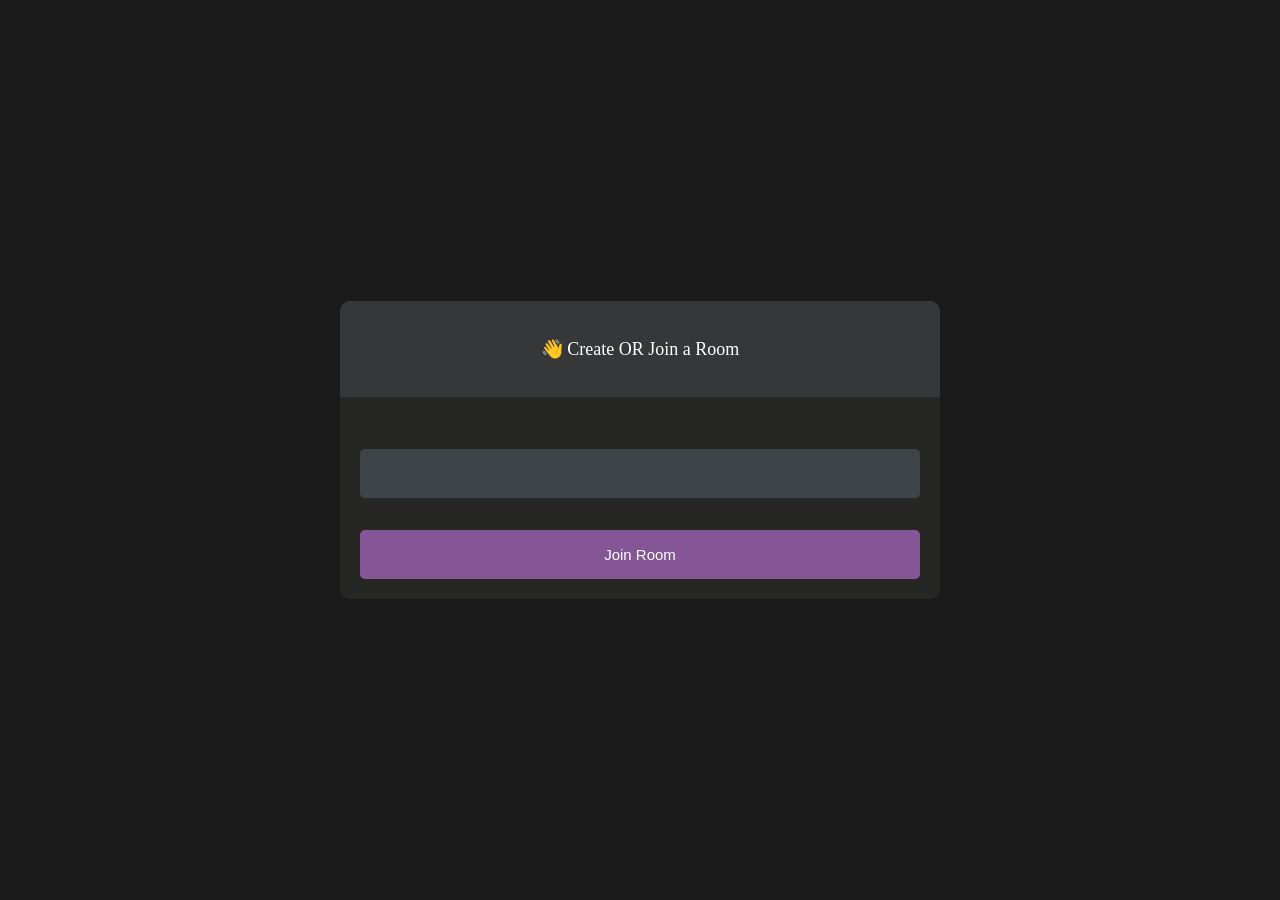
==== lobby.html @ 88d82459 "completed functionality" ====
<!DOCTYPE html>
<html>
  <head>
    <meta charset="utf-8" />
    <meta http-equiv="X-UA-Compatible" content="IE=edge" />
    <title>One Friend</title>
    <meta name="viewport" content="width=device-width, initial-scale=1" />
    <link
      rel="stylesheet"
      type="text/css"
      media="screen"
      href="./styles/lobby.css"
    />
  </head>
  <body>
    <main id="lobby-container">
      <div id="form-container">
        <div id="form__container__header">
          <p>👋 Create OR Join a Room</p>
        </div>

        <div id="form__content__wrapper">
          <form id="join-form">
            <input type="text" name="invite_link" required />
            <input type="submit" value="Join Room" />
          </form>
        </div>
      </div>
    </main>
  </body>

  <script>
    let form = document.getElementById("join-form");

    form.addEventListener("submit", (e) => {
      e.preventDefault();
      let inviteCode = e.target.invite_link.value;
      window.location = `index.html?room=${inviteCode}`;
    });
  </script>
</html>
---- styles/lobby.css ----
body{
    background-color: #1a1a1a;
    color: #fff;
}

#form-container{
    width: 90%;
    max-width: 600px;
    border-radius: 10px;
    background-color: #262625;
    position: fixed;
    top: 50%;
    left: 50%;
    transform: translate(-50%, -50%);
}


#form__container__header {
    border-radius: 10px 10px 0 0;
    padding: 30px;
    text-align: center;
    background-color: #363739;
    margin: 0;
    font-size: 18px;
    font-size: 300;
    line-height: 0;
  }

  #form__content__wrapper{
    padding: 20px;
}

input {
    box-sizing: border-box;
    color: #fff;
    width: 100%;
    margin: 0;
    border: none;
    border-radius: 5px;
    padding: 16px 20px;
    font-size: 15px;
    background-color: #3f434a;
    margin-top: 32px;
  }
 
 
  input[type='submit'] {
    background-color: #845695;
 
  }
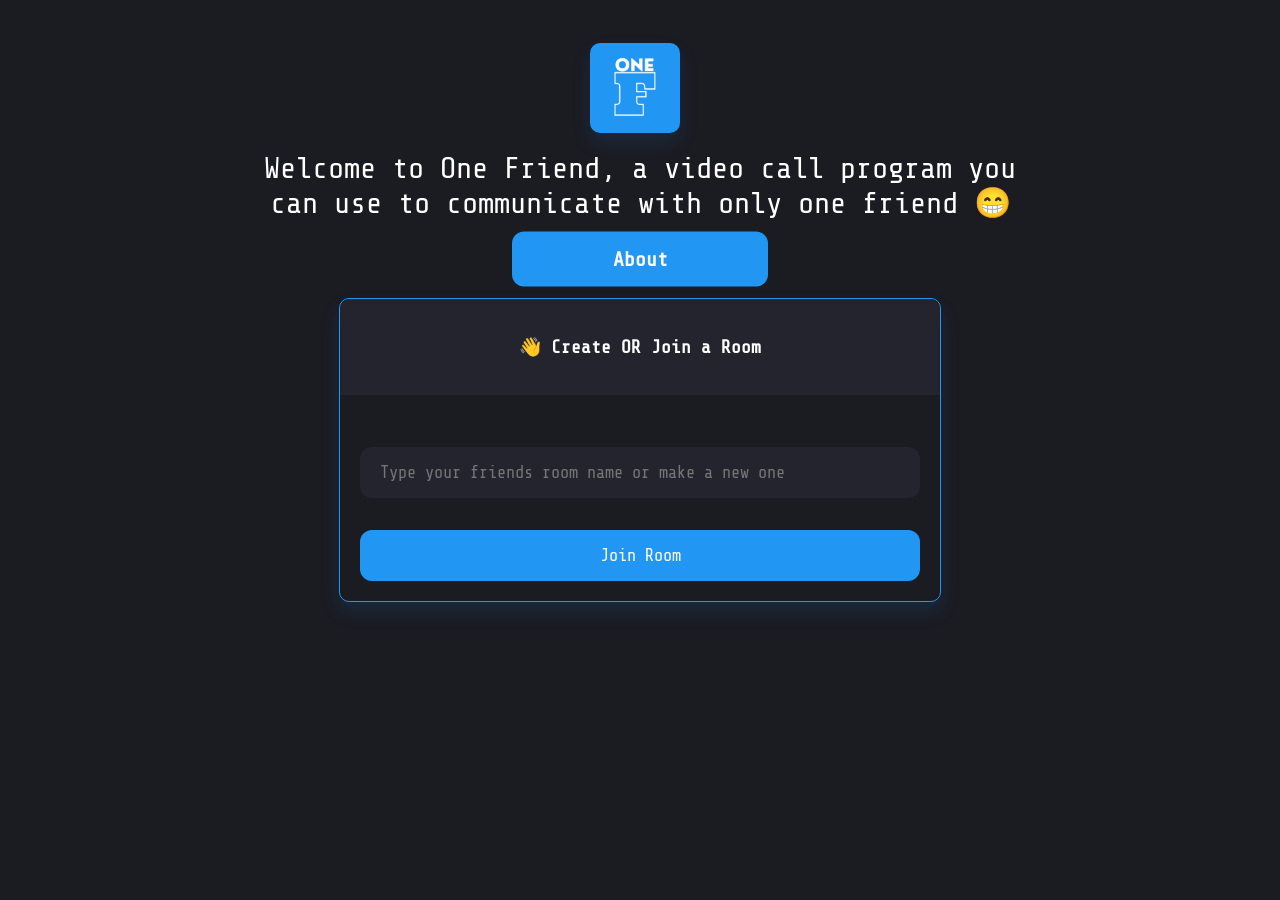
==== commit a2393210: "redesign complete" ====
--- a/lobby.html
+++ b/lobby.html
@@ -3,7 +3,7 @@
   <head>
     <meta charset="utf-8" />
     <meta http-equiv="X-UA-Compatible" content="IE=edge" />
-    <title>One Friend</title>
+    <title>Lobby - One Friend</title>
     <meta name="viewport" content="width=device-width, initial-scale=1" />
     <link
       rel="stylesheet"
@@ -11,9 +11,39 @@
       media="screen"
       href="./styles/lobby.css"
     />
+    <link
+      rel="apple-touch-icon"
+      sizes="180x180"
+      href="./images/favicon/apple-touch-icon.png"
+    />
+    <link
+      rel="icon"
+      type="image/png"
+      sizes="32x32"
+      href="./images/favicon/favicon-32x32.png"
+    />
+    <link
+      rel="icon"
+      type="image/png"
+      sizes="16x16"
+      href="./images/favicon/favicon-16x16.png"
+    />
+    <link rel="manifest" href="./images/favicon/site.webmanifest" />
   </head>
   <body>
     <main id="lobby-container">
+      <div class="logo-container">
+        <img src="./images/logo.png" alt="one friend logo" class="logo" />
+      </div>
+      <div class="lobby-title">
+        <p class="title">
+          Welcome to One Friend, a video call program you can use to communicate
+          with only one friend 😁
+        </p>
+      </div>
+      <div class="read_more_btn">
+        <a href="./more.html"><input type="button" value="About" /></a>
+      </div>
       <div id="form-container">
         <div id="form__container__header">
           <p>👋 Create OR Join a Room</p>
@@ -21,7 +51,12 @@
 
         <div id="form__content__wrapper">
           <form id="join-form">
-            <input type="text" name="invite_link" required />
+            <input
+              type="text"
+              name="invite_link"
+              required
+              placeholder="Type your friends room name or make a new one"
+            />
             <input type="submit" value="Join Room" />
           </form>
         </div>
--- a/styles/lobby.css
+++ b/styles/lobby.css
@@ -1,16 +1,65 @@
+@import url("https://fonts.googleapis.com/css2?family=Share+Tech+Mono&display=swap");
+
+* {
+    font-family: "Share Tech Mono", monospace;
+}
+
 body{
-    background-color: #1a1a1a;
+    background-color: #1b1b22;
     color: #fff;
+}
+
+.logo-container{
+  width: 90%;
+  max-width: 100px;
+  position: fixed;
+  top: 10%;
+  left: 50%;
+  transform: translate(-50%, -50%);
+}
+
+.logo{
+  width: 90px;
+  border-radius: 10px;
+  box-shadow: 0 10px 20px 0 #2195f31e;
+}
+
+.lobby-title{
+  width: 90%;
+  max-width: 800px;
+  position: fixed;
+  top: 20.5%;
+  left: 50%;
+  transform: translate(-50%, -50%);
+  text-align: center;
+  font-size: 30px;
+}
+
+.read_more_btn{
+  width: 20%;
+  max-width: 800px;
+  border-radius: 20px;
+  position:fixed;
+  left: 50%;
+  top: 27%;
+  transform: translate(-50%, -50%);
+}
+.read_more_btn input{
+  background-color: #2196f3;
+  font-size: 20px;
+  font-weight: 900;
 }
 
 #form-container{
     width: 90%;
     max-width: 600px;
     border-radius: 10px;
-    background-color: #262625;
+    background-color: #1b1b22;
     position: fixed;
+    border: solid 1px #2196f3;
     top: 50%;
     left: 50%;
+    box-shadow: 0 10px 20px 0 #2195f31e;
     transform: translate(-50%, -50%);
 }
 
@@ -19,10 +68,10 @@
     border-radius: 10px 10px 0 0;
     padding: 30px;
     text-align: center;
-    background-color: #363739;
+    background-color: #24242e;
     margin: 0;
     font-size: 18px;
-    font-size: 300;
+    font-weight: 900;
     line-height: 0;
   }
 
@@ -36,15 +85,61 @@
     width: 100%;
     margin: 0;
     border: none;
-    border-radius: 5px;
+    border-radius: 12px;
     padding: 16px 20px;
-    font-size: 15px;
-    background-color: #3f434a;
+    font-size: 17px;
+    font-weight: 400;
+    background-color: #24242e;
     margin-top: 32px;
+    cursor: pointer;
   }
  
+  input[type="text"]{
+    color: #838383;
+  }
  
   input[type='submit'] {
-    background-color: #845695;
+    background-color: #2196f3;
  
+  }
+
+  @media screen and (max-width:600px) {
+    .logo-container{
+      width: 10%;
+      max-width: 100px;
+      position: fixed;
+      top: 5%;
+      left: 50%;
+      transform: translate(-50%, -50%);
+    }
+    
+    .logo{
+      width: 50px;
+      border-radius: 10px;
+      box-shadow: 0 10px 20px 0 #2195f31e;
+    }
+    .lobby-title{
+      width: 90%;
+      max-width: 800px;
+      position: fixed;
+      top: 16%;
+      left: 50%;
+      transform: translate(-50%, -50%);
+      text-align: center;
+      font-size: 25px;
+    }
+    .read_more_btn{
+      width: 50%;
+      max-width: 800px;
+      border-radius: 20px;
+      position:fixed;
+      left: 50%;
+      top: 25%;
+      transform: translate(-50%, -50%);
+    }
+    .read_more_btn input{
+      background-color: #2196f3;
+      font-size: 20px;
+      font-weight: 900;
+    }
   }
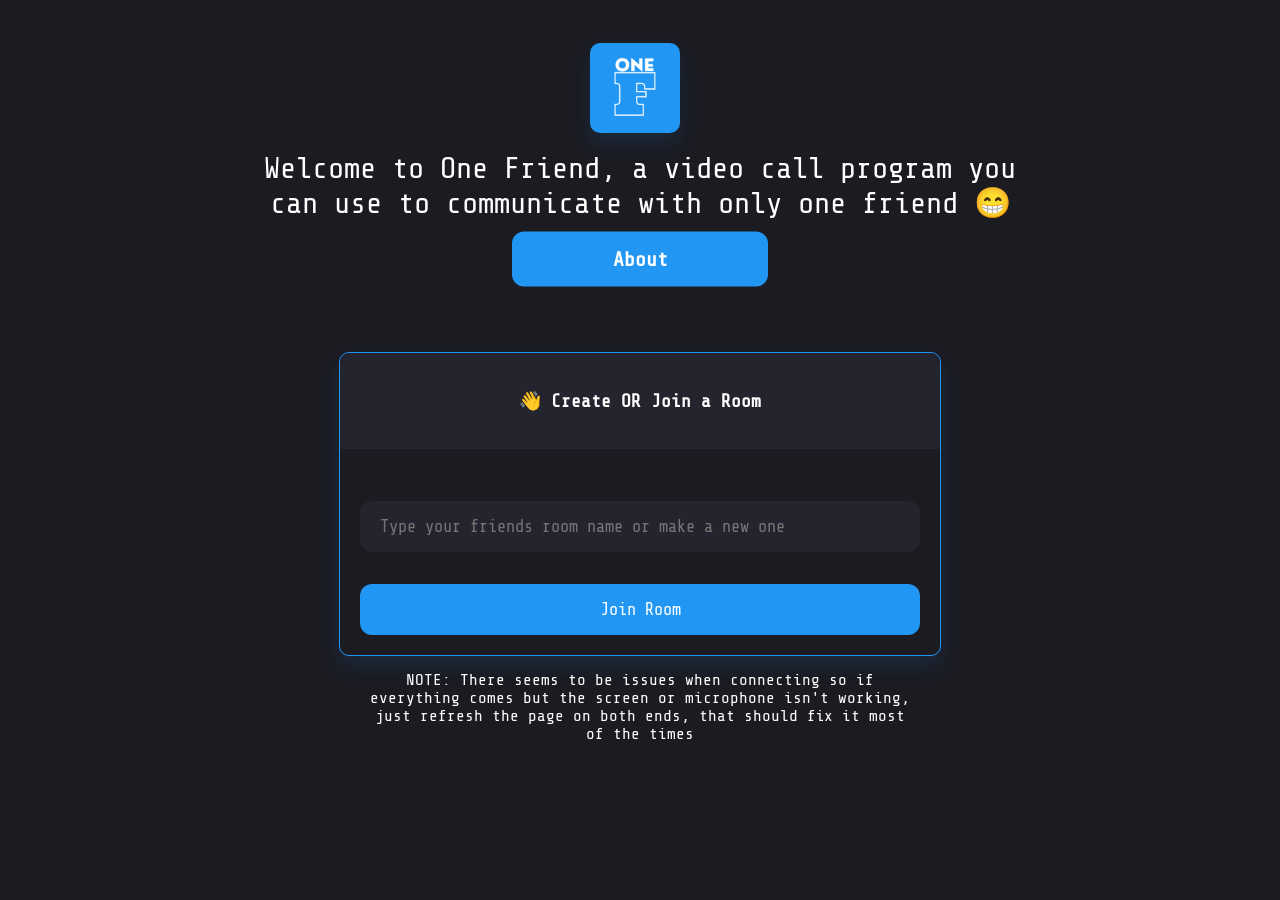
==== commit 28aed0a8: "added notice" ====
--- a/lobby.html
+++ b/lobby.html
@@ -60,6 +60,8 @@
             <input type="submit" value="Join Room" />
           </form>
         </div>
+        <div class="note">
+        <p>NOTE: There seems to be issues when connecting so if everything comes but the screen or microphone isn't working, just refresh the page on both ends, that should fix it most of the times</p></div>
       </div>
     </main>
   </body>
--- a/styles/lobby.css
+++ b/styles/lobby.css
@@ -57,16 +57,23 @@
     background-color: #1b1b22;
     position: fixed;
     border: solid 1px #2196f3;
-    top: 50%;
+    top: 56%;
     left: 50%;
     box-shadow: 0 10px 20px 0 #2195f31e;
     transform: translate(-50%, -50%);
 }
 
+.note{
+  text-align: center;
+  width: 90%;
+  position: absolute;
+  left: 5%;
+}
 
 #form__container__header {
     border-radius: 10px 10px 0 0;
     padding: 30px;
+    position: relative;
     text-align: center;
     background-color: #24242e;
     margin: 0;
@@ -104,6 +111,18 @@
   }
 
   @media screen and (max-width:600px) {
+    #form-container{
+      width: 90%;
+      max-width: 600px;
+      border-radius: 10px;
+      background-color: #1b1b22;
+      position: fixed;
+      border: solid 1px #2196f3;
+      top: 56%;
+      left: 50%;
+      box-shadow: 0 10px 20px 0 #2195f31e;
+      transform: translate(-50%, -50%);
+  }
     .logo-container{
       width: 10%;
       max-width: 100px;
@@ -142,4 +161,60 @@
       font-size: 20px;
       font-weight: 900;
     }
+  }
+
+  @media screen and (max-width: 390px) {
+    #form-container{
+      width: 90%;
+      max-width: 600px;
+      border-radius: 10px;
+      background-color: #1b1b22;
+      position: fixed;
+      border: solid 1px #2196f3;
+      top: 58%;
+      left: 50%;
+      box-shadow: 0 10px 20px 0 #2195f31e;
+      transform: translate(-50%, -50%);
+  }
+  .note{
+    text-align: center;
+    position: absolute;
+    font-size: small;
+  }
+    .logo-container{
+      width: 10%;
+      max-width: 100px;
+      position: fixed;
+      top: 5%;
+      left: 48%;
+    }
+    
+    .logo{
+      width: 50px;
+      border-radius: 10px;
+      box-shadow: 0 10px 20px 0 #2195f31e;
+    }
+    .lobby-title{
+      max-width: 800px;
+      position: fixed;
+      top: 17%;
+      left: 50%;
+      transform: translate(-50%, -50%);
+      text-align: center;
+      font-size: 20px;
+    }
+    .read_more_btn{
+      width: 45%;
+      max-width: 800px;
+      border-radius: 20px;
+      position:fixed;
+      left: 50%;
+      top: 27%;
+      transform: translate(-50%, -50%);
+    }
+    .read_more_btn input{
+      background-color: #2196f3;
+      font-size: 15px;
+      font-weight: 900;
+    }
   }
